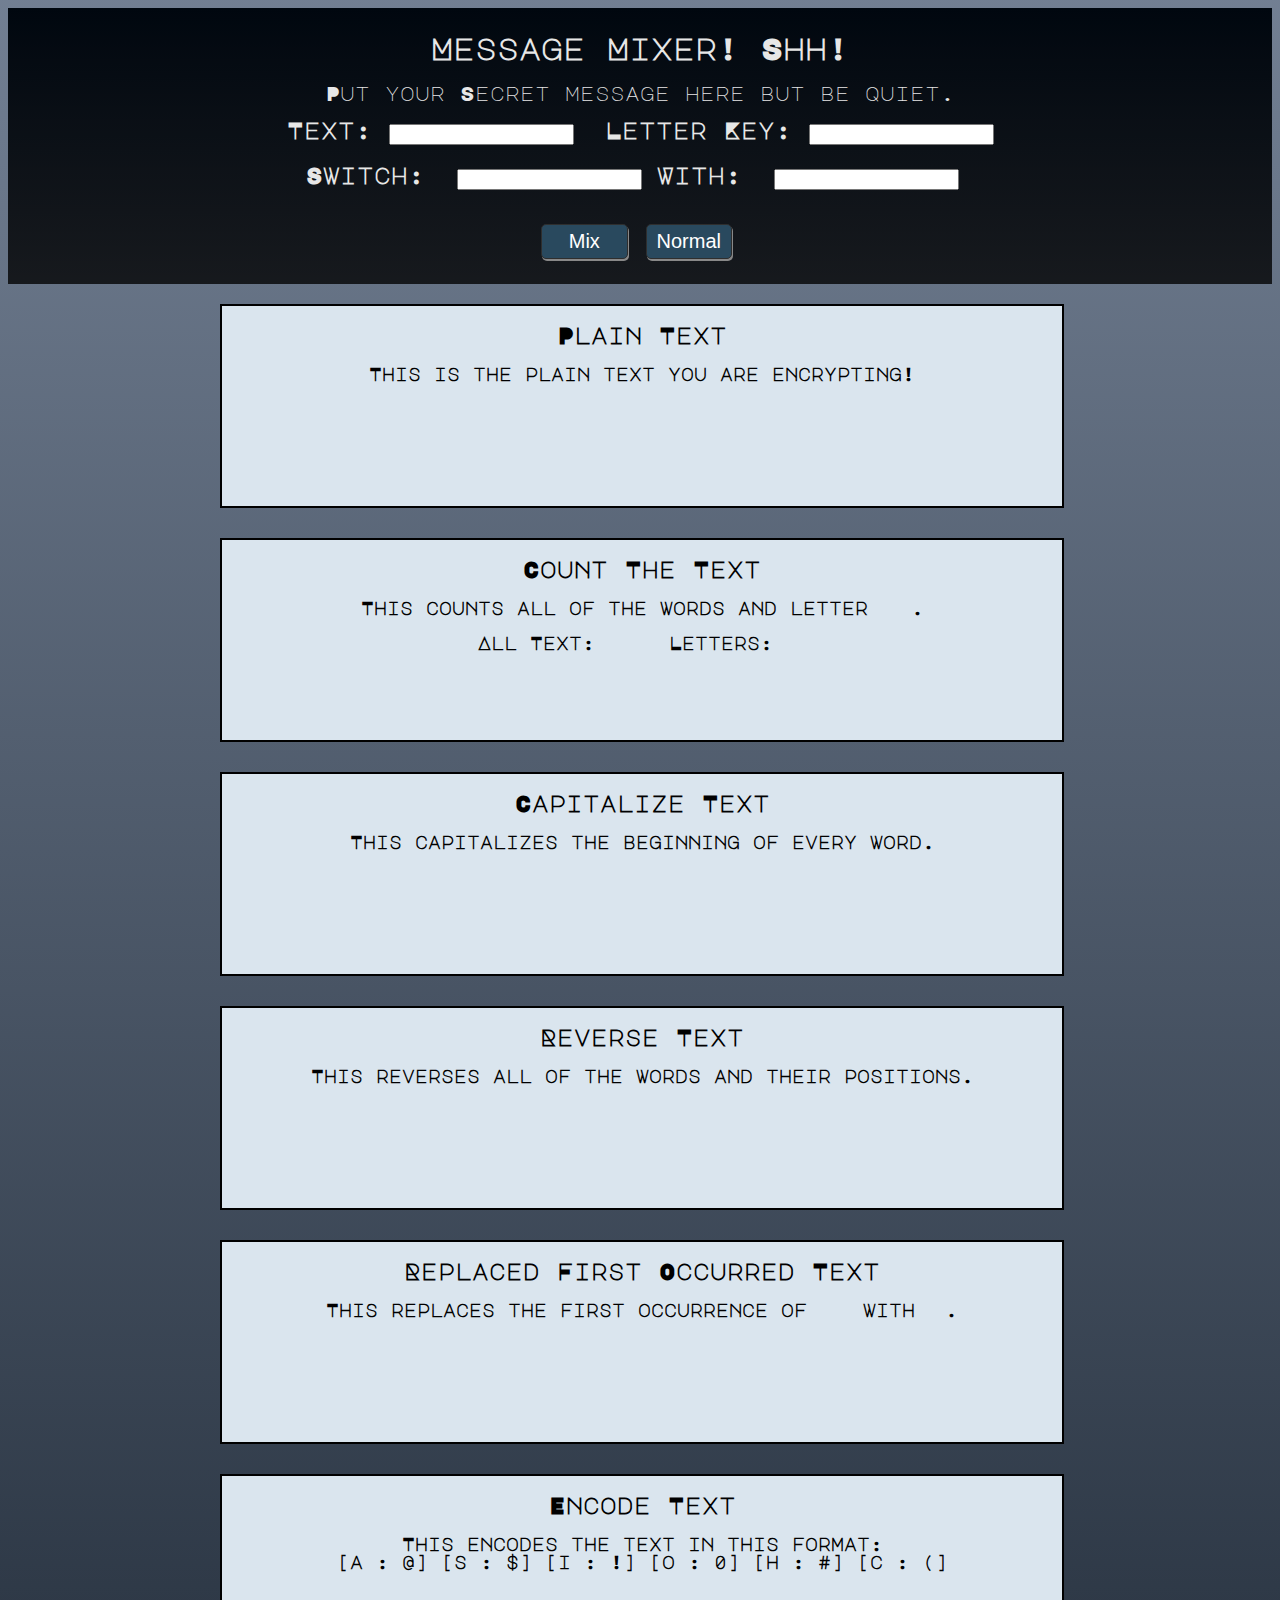
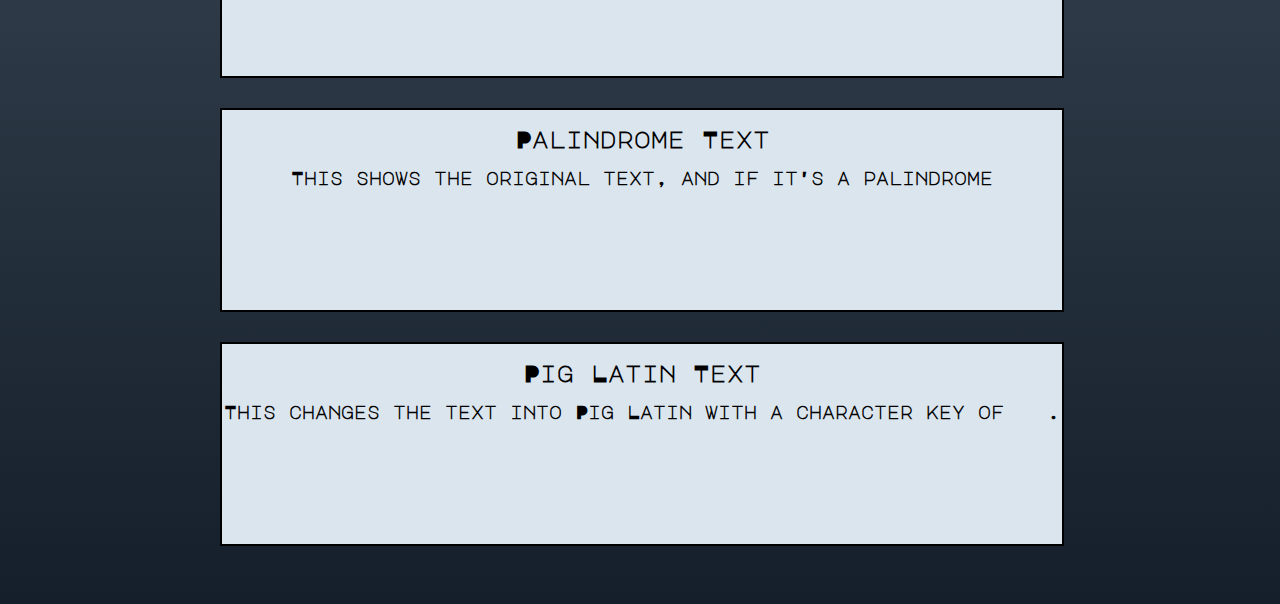
==== index.html @ bc02b877 "Rename message.html to index.html" ====
<DOCTYPE! html>
<html>
  <head>
    <title>Message Mixer</title>
    <link href='message.css' type='text/css' rel='stylesheet'>
    <link href="https://fonts.googleapis.com/css?family=Major+Mono+Display" rel="stylesheet">
  </head>
  <body id="this">
    <div>
      <header>
        <h1>Message Mixer! Shh!</h1>
        <label for="name" class="inputBox">Put your Secret message here but be quiet.</label>
        <br>
        <br>
        <h2 class="amount">Text: <input type="text" id="input1" name="message"/></h2>
        <h2 class="amount">Letter Key: <input type="text" id="input2" name="message2"/></h2>
        <h2 class="duo">Switch: <input type="text" id="input3" name="message3"/>With: <input type="text" id="input4" name="message4"/></h2>
        <button onclick="meg()">&nbsp;&nbsp;  Mix  &nbsp;&nbsp;</button>
        <button  type="button" value="Normal" onclick="document.getElementById('this').style.fontFamily = 'Times New Roman'">Normal</button>
      </header>
      <div id="secrets">
        <div id="secrets1">
          <h2>Plain Text</h2>
          <h3>This is the plain text you are encrypting!</h3>
          <h3 class="apps" id="app0"></h3>
        </div>
        <div id="secrets1">
          <h2>Count The Text</h2>
          <h3>This counts all of the words and letter <div class="amounts" id=character1></div>.</h3>
          <h3 class="amounts">All Text: <div class="amount" id=whole></div></h3>
          <h3 class="amounts">Letters: <div class="amount" id=letter></div></h3>
        </div>
        <div id="secrets1">
          <h2>Capitalize Text</h2>
          <h3>This capitalizes the beginning of every word.</h3>
          <h3 class="apps" id="app2"></h3>
        </div>
        <div id="secrets1">
          <h2>Reverse Text</h2>
          <h3>This reverses all of the words and their positions.</h3>
          <h3 class="apps" id="app3"></h3>
        </div>
        <div id="secrets1">
          <h2>Replaced First Occurred Text</h2>
          <h3>This replaces the first occurrence of <div class="amounts" id=character4></div> with<div class="amounts" id=character3></div>.</h3>
          <h3 class="apps" id="app4"></h3>
        </div>
        <div id="secrets1">
          <h2>Encode Text</h2>
          <h3>This encodes the text in this format: 
          <br>
          [a : @] [s : $] [i : !] [o : 0] [h : #] [c : (]</h3>
          <h3 class="apps" id="app5"></h3>
        </div>
        <div id="secrets1">
          <h2>Palindrome Text</h2>
          <h3>This shows the original text, and if it's a palindrome</h3>
          <h3 class="apps" id="app6"></h3>
        </div>
        <div id="secrets1">
          <h2>Pig Latin Text</h2>
          <h3>This changes the text into Pig Latin with a character key of <div class="amounts" id=character2></div>.</h3>
          <h3 class="apps" id="app7"></h3>
        </div>
      </div>
    </div>
    <script type="text/javascript">
      
      function meg() {
        let text = document.getElementById('input1').value;
        let pawn = document.getElementById('input2').value;
        let thing1 = document.getElementById('input3').value;
        let thing2 = document.getElementById('input4').value;
        document.getElementById('app0').innerHTML = text;
        document.getElementById('character1').innerHTML = pawn;
        document.getElementById('character2').innerHTML = pawn;
        document.getElementById('character3').innerHTML = thing1;
        document.getElementById('character4').innerHTML = thing2;
        let every = countCharacter(text, pawn);
        let every1 = every[0];
        let every2 = every[1];
        document.getElementById('whole').innerHTML = every1;
        document.getElementById('letter').innerHTML = every2;
        document.getElementById("app2").innerHTML = capitalizeFirstCharacterOfWords(text);
        document.getElementById("app3").innerHTML = reverseWord(text);
        document.getElementById("app4").innerHTML = replaceFirstOccurence(text, thing1, thing2);
        document.getElementById("app5").innerHTML = encode(text);
        document.getElementById("app6").innerHTML = palindrome(text);
        document.getElementById("app7").innerHTML = pigLatin(text, pawn);
      }
      function countCharacter(inputString, inputCharacter) {
        let count = 0;
        let string = inputString.toLowerCase();
        let character = inputCharacter.toLowerCase();
        let all = string.length;
          for (let i = 0; i < string.length; i++) {
            if (string[i] === character) {
              count++;
            }
          }
          for (let j = 0; j < string.length; j++) {
            if (string[j] === ' ') {
              all--;
          }
        }
        let allCount = [all, count]
        return allCount;
      };

      function capitalizeFirstCharacterOfWords(string) {
        let arr = string.split(" ");  
          for (let i = 0; i < arr.length; i++) {  
            let word = arr[i];
              arr[i] = word[0].toUpperCase() + word.substring(1); 
          }
        return arr.join(" "); 
      };

      function reverseWord(word) {
        return word.split("").reverse().join("");
      };

      function replaceFirstOccurence(string, toBeReplaced, replaceWith) {
        return string.replace(toBeReplaced, replaceWith);
      };


      function replaceAllOccurrences(string, toBeReplaced, replaceWith) {
        return string.split(toBeReplaced).join(replaceWith);
      };

      function encode(string) {
        let replacementObject = { "a": "@", "s": "$", "i": "!", "o":"0", "h":"#", "c":"("};
          for (let key in replacementObject) {
            string = replaceAllOccurrences(string, key, replacementObject[key]); 
          }	
          return string;
      };

      function palindrome(str) {
        return `${str} | ${reverseWord(str)}`;
      };

      function pigLatin(sentence, character) {
        return sentence.split(' ').join(character + ' ');
      };
    </script>
  </body>
</html>
---- message.css ----
body {
  background-image: linear-gradient(rgba(74, 91, 116, 0.781), rgb(21, 31, 43));
  text-align: center;
  font-family: 'Major Mono Display', monospace, 'Times New Roman', serif;
  font-size: 15px;
}

header {
  color: rgb(231, 231, 231);
  background-image: linear-gradient(rgb(0, 7, 15), rgba(0, 0, 0, 0.781));
  padding-top: 5px;
  padding-bottom: 25px;
}

button {
  border: 1px solid rgb(46, 46, 46);
  margin-top: 15px;
  margin-right: 7px;
  padding: 5px 10px;
  font-size: 20px;
  cursor: pointer;
  background-color: rgb(41, 73, 94);
  color: #fff;
  text-decoration: none;
  outline: none;
  border-radius: 5px;
  box-shadow: 1px 2px rgb(136, 136, 136);
}

button:hover {background-color: #3e8e41}

button:active {
  background-color: #3e8e41;
  box-shadow: 1px 2px #666;
  transform: translateY(4px);
}

#secrets {
  margin: 20px;
  display: inline-block;
  
}

#secrets1 {
  margin-bottom: 30px;
  width: 100%;
  border: 2.5px solid black;
  min-width:300px;
  height: 200px;
  overflow: auto; 
  background-color: rgb(218, 229, 238);
}

#secrets0 {
  display: inline-block;
}

.inputBox {
  font-size: 20px;
}

.counted {
  display: inline-block;
}

.apps {
  margin-top: 20px;
}

.amounts {
  margin: 0px 15px;
  display: inline-block;
}

.amount {
  margin: 0px 10px;
  display: inline-block;
}

#input3{
  margin: 0px 15px;
}

#input4{
  margin: 0px 15px;
}
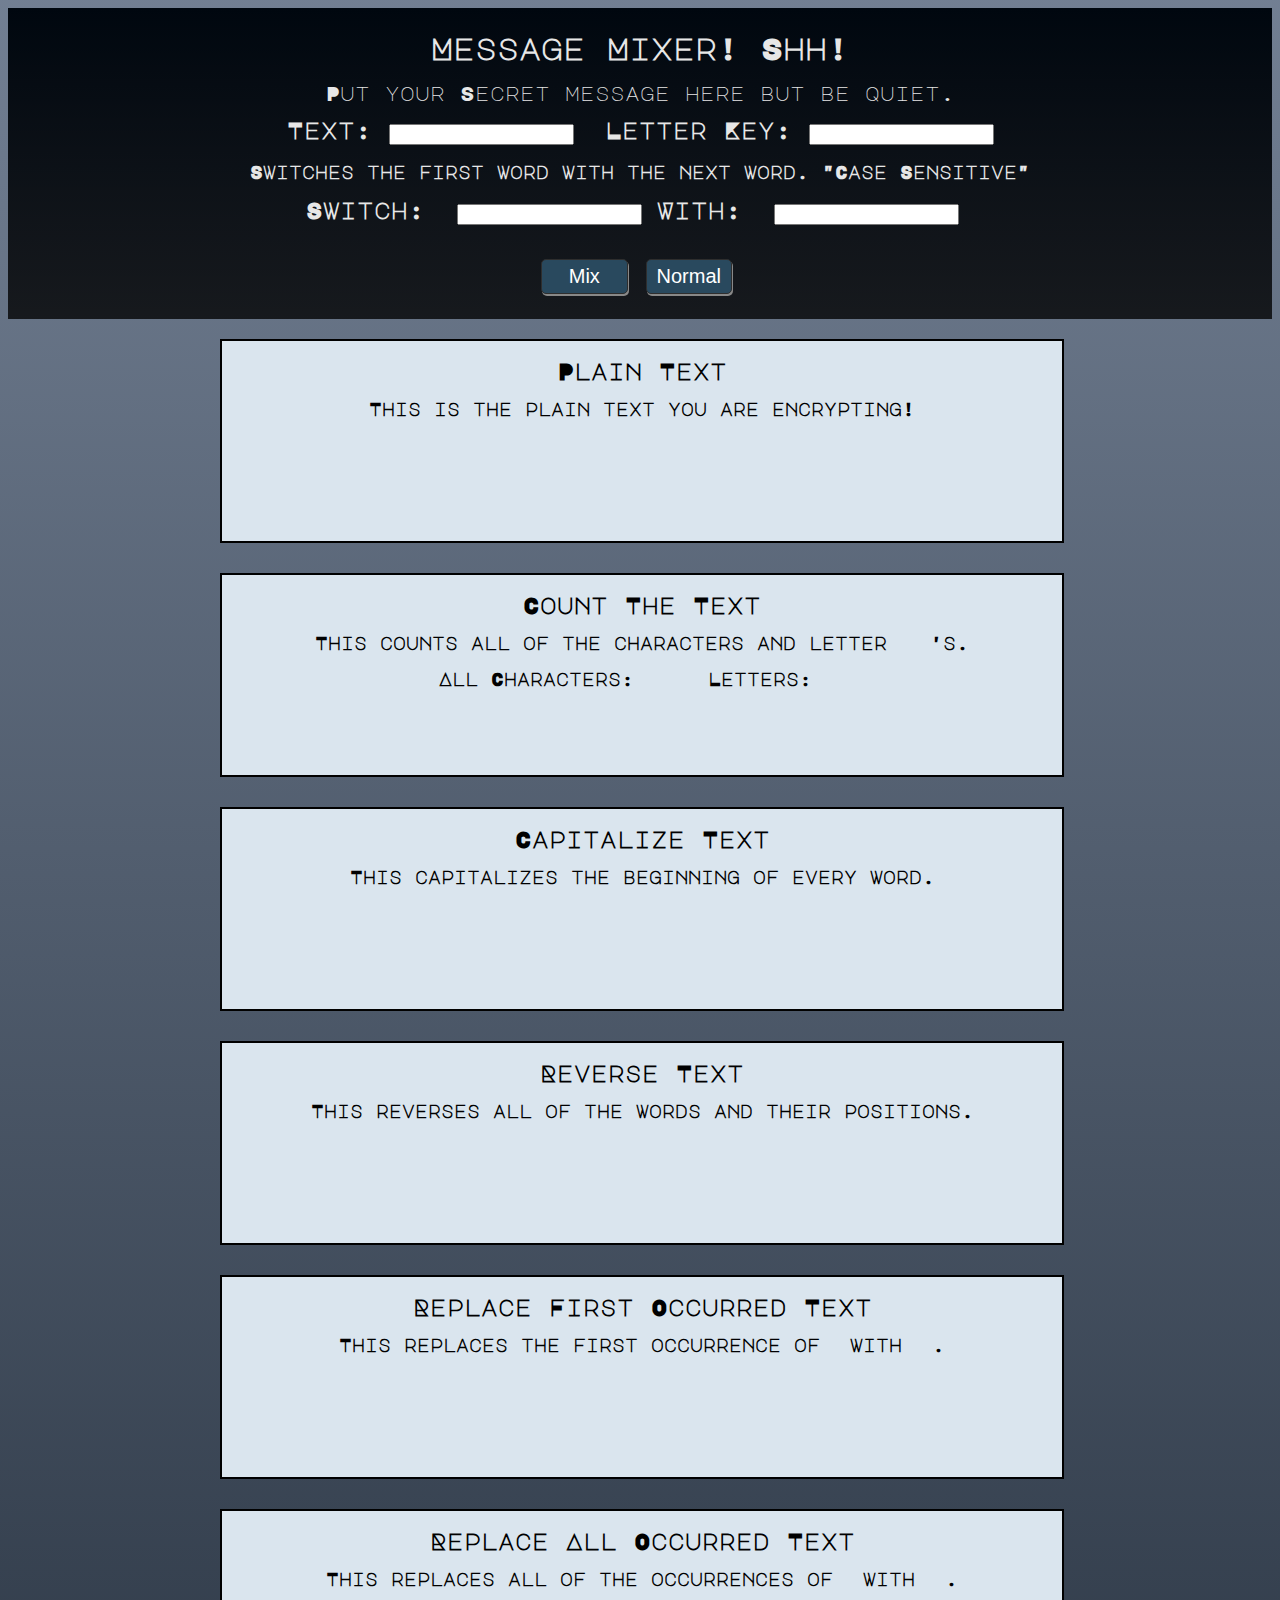
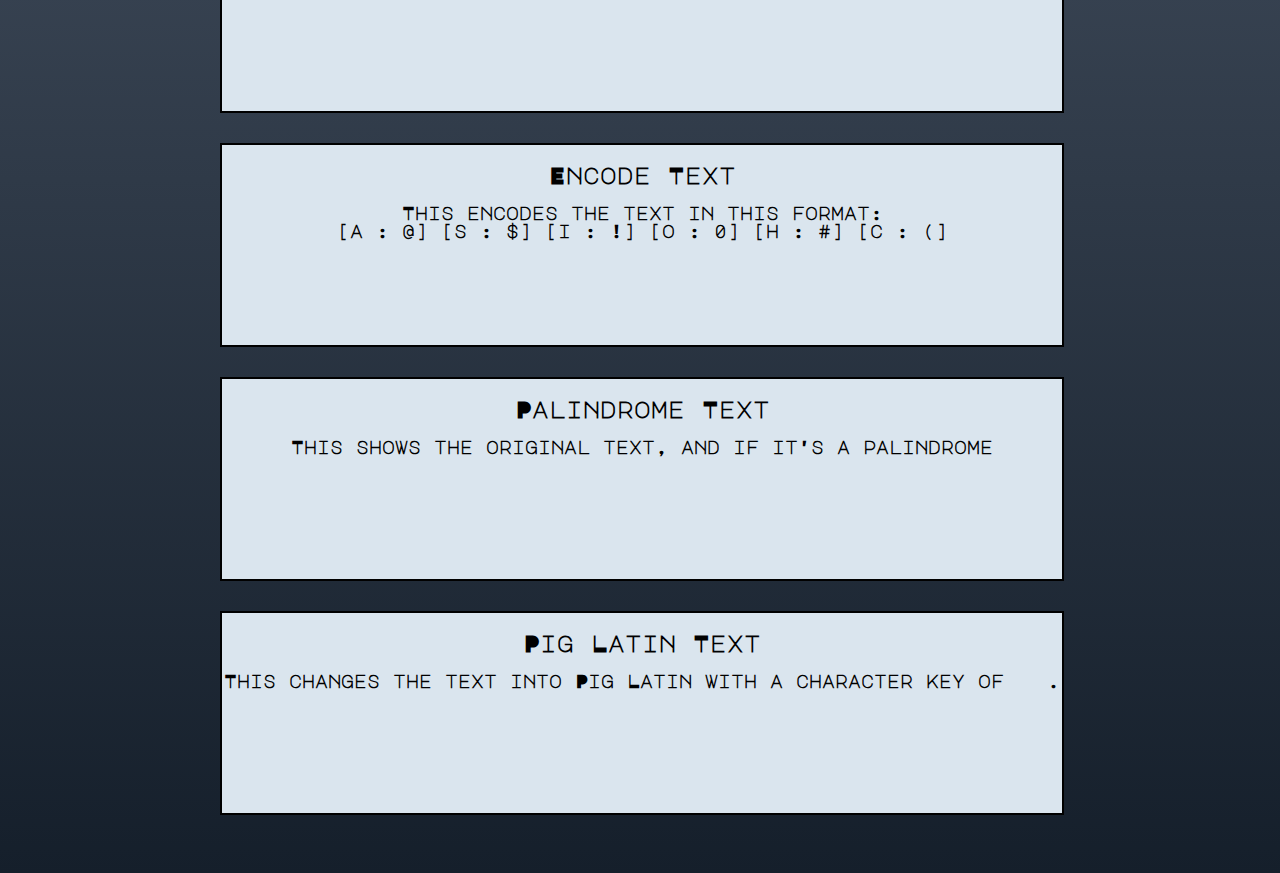
==== commit 2c436912: "fixed long text error, fixed typos" ====
--- a/index.html
+++ b/index.html
@@ -14,6 +14,7 @@
         <br>
         <h2 class="amount">Text: <input type="text" id="input1" name="message"/></h2>
         <h2 class="amount">Letter Key: <input type="text" id="input2" name="message2"/></h2>
+        <h3>Switches the first word with the next word. "Case Sensitive"</h3>
         <h2 class="duo">Switch: <input type="text" id="input3" name="message3"/>With: <input type="text" id="input4" name="message4"/></h2>
         <button onclick="meg()">&nbsp;&nbsp;  Mix  &nbsp;&nbsp;</button>
         <button  type="button" value="Normal" onclick="document.getElementById('this').style.fontFamily = 'Times New Roman'">Normal</button>
@@ -26,8 +27,8 @@
         </div>
         <div id="secrets1">
           <h2>Count The Text</h2>
-          <h3>This counts all of the words and letter <div class="amounts" id=character1></div>.</h3>
-          <h3 class="amounts">All Text: <div class="amount" id=whole></div></h3>
+          <h3>This counts all of the characters and letter <div class="amounts" id=character1></div>'s.</h3>
+          <h3 class="amounts">All Characters: <div class="amount" id=whole></div></h3>
           <h3 class="amounts">Letters: <div class="amount" id=letter></div></h3>
         </div>
         <div id="secrets1">
@@ -41,26 +42,31 @@
           <h3 class="apps" id="app3"></h3>
         </div>
         <div id="secrets1">
-          <h2>Replaced First Occurred Text</h2>
-          <h3>This replaces the first occurrence of <div class="amounts" id=character4></div> with<div class="amounts" id=character3></div>.</h3>
+          <h2>Replace First Occurred Text</h2>
+          <h3>This replaces the first occurrence of<div class="amounts" id=character3></div>with<div class="amounts" id=character4></div>.</h3>
           <h3 class="apps" id="app4"></h3>
+        </div>
+        <div id="secrets1">
+          <h2>Replace All Occurred Text</h2>
+          <h3>This replaces all of the occurrences of<div class="amounts" id=character5></div>with<div class="amounts" id=character6></div>.</h3>
+          <h3 class="apps" id="app5"></h3>
         </div>
         <div id="secrets1">
           <h2>Encode Text</h2>
           <h3>This encodes the text in this format: 
           <br>
           [a : @] [s : $] [i : !] [o : 0] [h : #] [c : (]</h3>
-          <h3 class="apps" id="app5"></h3>
+          <h3 class="apps" id="app6"></h3>
         </div>
         <div id="secrets1">
           <h2>Palindrome Text</h2>
           <h3>This shows the original text, and if it's a palindrome</h3>
-          <h3 class="apps" id="app6"></h3>
+          <h3 class="apps" id="app7"></h3>
         </div>
         <div id="secrets1">
           <h2>Pig Latin Text</h2>
           <h3>This changes the text into Pig Latin with a character key of <div class="amounts" id=character2></div>.</h3>
-          <h3 class="apps" id="app7"></h3>
+          <h3 class="apps" id="app8"></h3>
         </div>
       </div>
     </div>
@@ -76,6 +82,8 @@
         document.getElementById('character2').innerHTML = pawn;
         document.getElementById('character3').innerHTML = thing1;
         document.getElementById('character4').innerHTML = thing2;
+        document.getElementById('character5').innerHTML = thing1;
+        document.getElementById('character6').innerHTML = thing2;
         let every = countCharacter(text, pawn);
         let every1 = every[0];
         let every2 = every[1];
@@ -84,9 +92,10 @@
         document.getElementById("app2").innerHTML = capitalizeFirstCharacterOfWords(text);
         document.getElementById("app3").innerHTML = reverseWord(text);
         document.getElementById("app4").innerHTML = replaceFirstOccurence(text, thing1, thing2);
-        document.getElementById("app5").innerHTML = encode(text);
-        document.getElementById("app6").innerHTML = palindrome(text);
-        document.getElementById("app7").innerHTML = pigLatin(text, pawn);
+        document.getElementById("app5").innerHTML = replaceAllOccurrences(text, thing1, thing2);
+        document.getElementById("app6").innerHTML = encode(text);
+        document.getElementById("app7").innerHTML = palindrome(text);
+        document.getElementById("app8").innerHTML = pigLatin(text, pawn);
       }
       function countCharacter(inputString, inputCharacter) {
         let count = 0;
@@ -146,4 +155,4 @@
       };
     </script>
   </body>
-</html>
+</html>